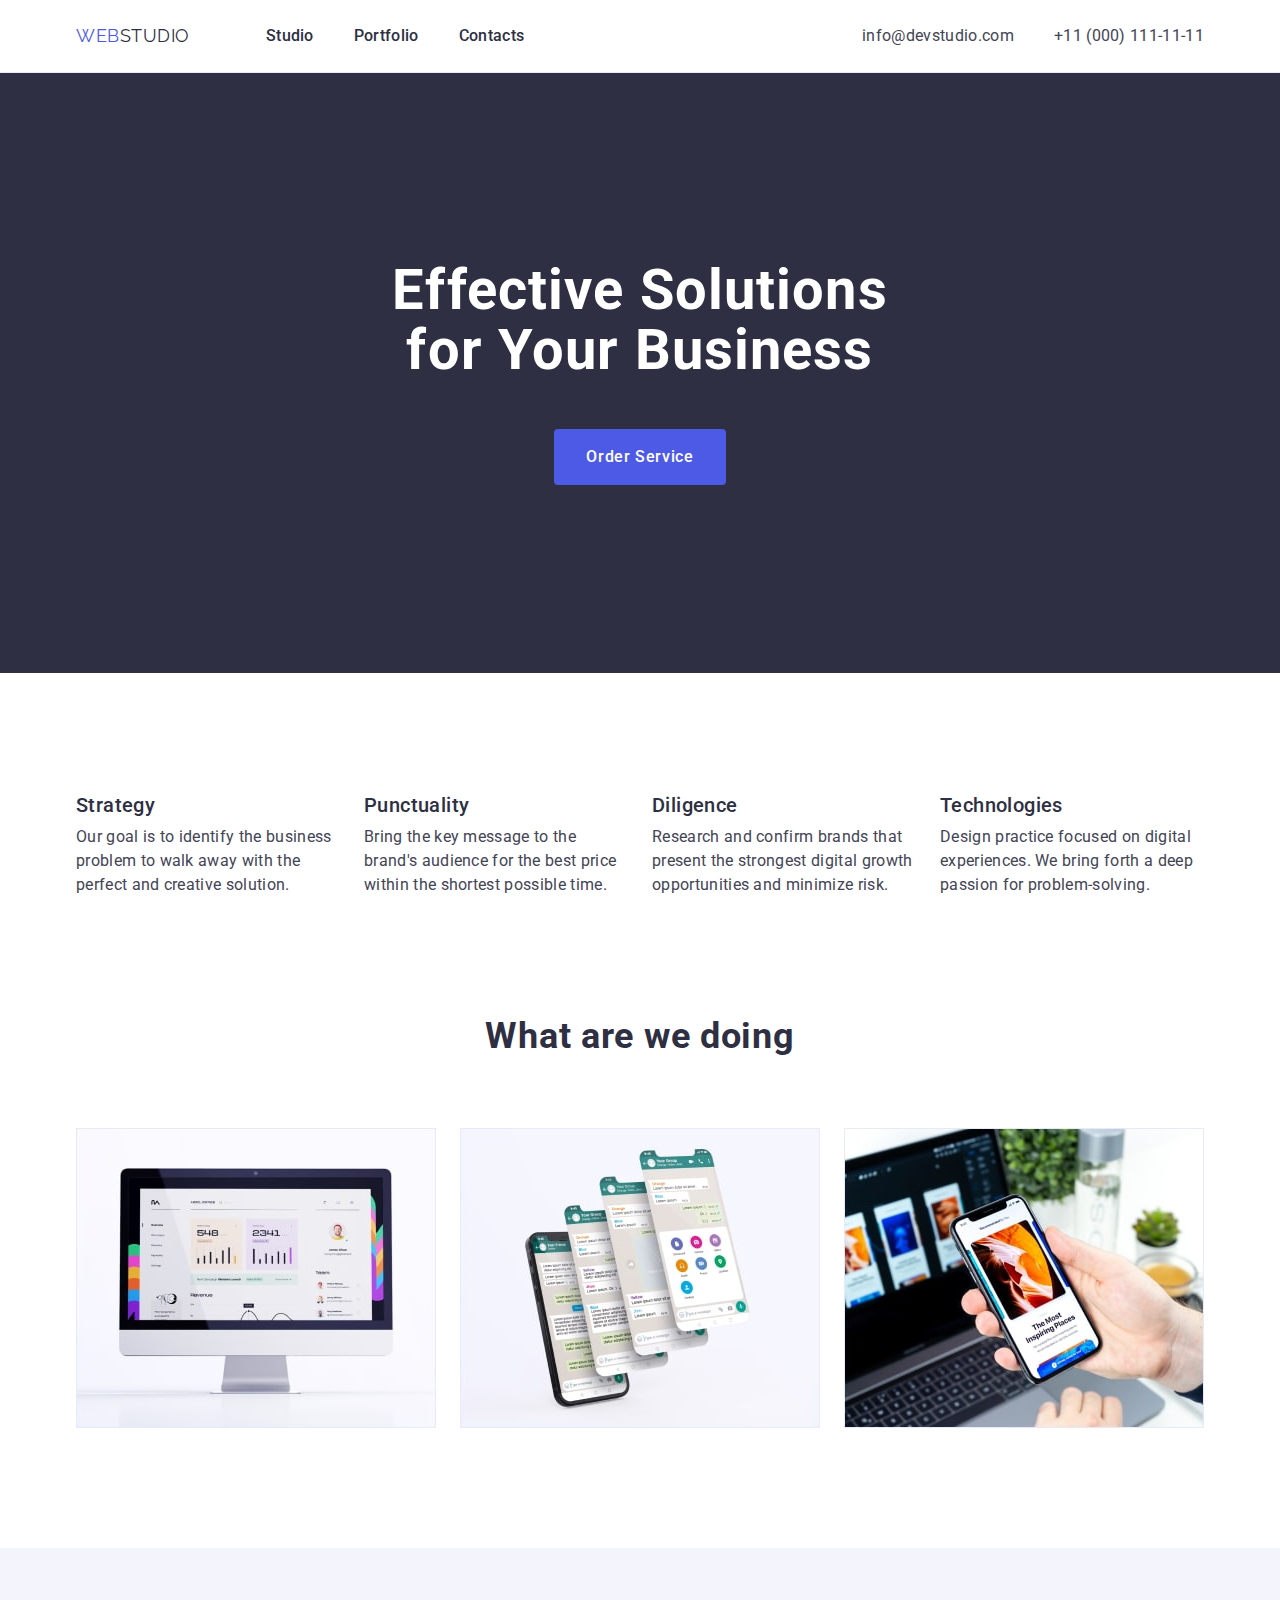
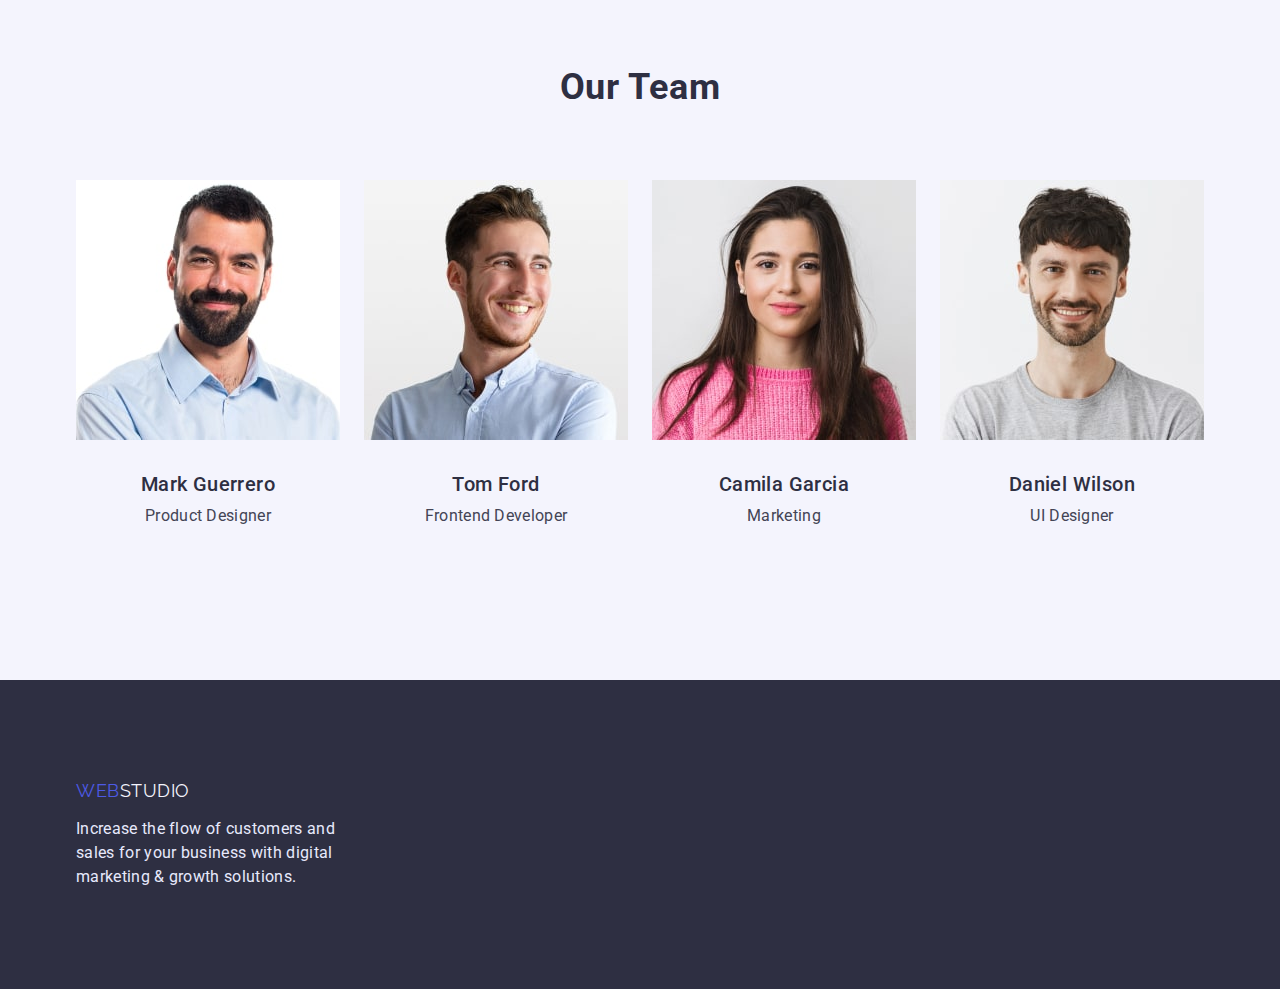
==== index.html @ ce527aa3 "hw-3-full" ====
<!DOCTYPE html>
<html lang="en">
  <head>
    <meta charset="UTF-8" />
    <meta http-equiv="X-UA-Compatible" content="IE=edge" />
    <meta name="viewport" content="width=device-width, initial-scale=1.0" />
    <title>WebStudio</title>
    <link rel="preconnect" href="https://fonts.googleapis.com" />
    <link rel="preconnect" href="https://fonts.gstatic.com" crossorigin />
    <link
      href="https://fonts.googleapis.com/css2?family=Raleway:wght@800&family=Roboto:wght@400;500;700;900&display=swap"
      rel="stylesheet"
    />
    <link
      rel="stylesheet"
      href="https://cdn.jsdelivr.net/npm/modern-normalize@1.1.0/modern-normalize.min.css"
    />
    <link rel="stylesheet" href="./css/styles.css"/>
  </head>
  <!-- =========header========= -->
  <body>
    <header class="header">
      <div class="conteiner page-header-conteiner">
        <nav class="header-navigation">
          <a class="logo" href="./index.html"
            ><span class="logo-web">Web</span>Studio</a>
          <ul class="header-list list">
            <li class="header-item"><a class="link-first" href="./index.html">Studio</a></li>
            <li class="header-item"><a class="link-first" href="./portfolio.html">Portfolio</a></li>
            <li class="header-item"><a class="link-first" href="#">Contacts</a></li>
          </ul>
        </nav>
        <address class="address">
          <ul class="address-list list">
            <li class="address-item">
              <a class="link link-address" href="mailto:info@devstudio.com"
                >info@devstudio.com</a
              >
            </li>
            <li class="address-item">
              <a class="link link-address" href="tel:+110001111111">+11 (000) 111-11-11</a>
            </li>
          </ul>
        </address>
      </div>
    </header>
    <main>
      <!-- =========hero========== -->
      <section class="hero">
        <div class="conteiner">
          <h1 class="hero-title">
            Effective Solutions 
            for Your Business
          </h1>
          <button class="btn-hero" type="button">Order Service</button>
        </div>
      </section>
      <!-- =========features========= -->
      <section class="features">
        <div class="conteiner">
          <h2 class="visually-hidden">features</h2>
          <ul class="features-list list">
            <li class="features-item">
              <h3 class="features-title">Strategy</h3>
              <p class="text-features">
                Our goal is to identify the business problem to walk away with the
                perfect and creative solution.
              </p>
            </li>
            <li class="features-item">
              <h3 class="features-title">Punctuality</h3>
              <p class="text-features">
                Bring the key message to the brand's audience for the best price
                within the shortest possible time.
              </p>
            </li>
            <li class="features-item">
              <h3 class="features-title">Diligence</h3>
              <p class="text-features">
                Research and confirm brands that present the strongest digital
                growth opportunities and minimize risk.
              </p>
            </li>
            <li class="features-item">
              <h3 class="features-title">Technologies</h3>
              <p class="text-features">
                Design practice focused on digital experiences. We bring forth a
                deep passion for problem-solving.
              </p>
            </li>
          </ul>
        </div>
      </section>
      <!-- =========what-are========= -->
      <section class="what-are">
        <div class="conteiner">
          <h2 class="text-what-are">What are we doing</h2>
          <ul class="what-are-list list">
            <li class="what-are-item">
              <img
                src="./images/pic1.jpg"
                alt="desktop_software"
                width="360"
                height="300"
              />
            </li>
            <li class="what-are-item">
              <img
                src="./images/pic2.jpg"
                alt="smartphone software"
                width="360"
                height="300"
              />
            </li>
            <li class="what-are-item">
              <img
                src="./images/pic3.jpg"
                alt="smartphone in hand"
                width="360"
                height="300"
              />
            </li>
          </ul>
        </div>
      </section>
      <!-- ==========team========== -->
      <section class="section-our-team">
        <div class="conteiner">
          <h2 class="title-our-team">Our Team</h2>
          <ul class="our-team-list list">
            <li class="our-team-item">
              <img
                src="./images/photo1.jpg"
                alt="Mark Guerrero"
                width="264"
                height="260"
              />
              <h3 class="name-our-team">Mark Guerrero</h3>
              <p class="text-our-team">Product Designer</p>
            </li>
            <li class="our-team-item">
              <img
                src="./images/photo2.jpg"
                alt="Frontend Developer"
                width="264"
                height="260"
              />
              <h3 class="name-our-team">Tom Ford</h3>
              <p class="text-our-team">Frontend Developer</p>
            </li>
            <li class="our-team-item">
              <img
                src="./images/photo3.jpg"
                alt="Camila Garcia"
                width="264"
                height="260"
              />
              <h3 class="name-our-team">Camila Garcia</h3>
              <p class="text-our-team">Marketing</p>
            </li>
            <li class="our-team-item">
              <img
                src="./images/photo4.jpg"
                alt="Daniel Wilson"
                width="264"
                height="260"
              />
              <h3 class="name-our-team">Daniel Wilson</h3>
              <p class="text-our-team">UI Designer</p>
            </li>
          </ul>
        </div>
      </section>
    </main>
    <!-- =========footer========= -->
    <footer class="footer">
      <div class="conteiner">
        <a class="logo-footer" href="./index.html"
          ><span class="logo-web">Web</span
          ><span class="logo-footer-studio">Studio</span>
        </a>
        <p class="footer-text">
          Increase the flow of customers and sales for your business with digital
          marketing & growth solutions.
        </p>
      </div>
    </footer>
  </body>
</html>
---- css/styles.css ----
:root {
  --color-primary: #2e2f42;
  --link-secondary: #434455;
  --link-hover: #404bbf;
  --link-hover-address: #4d5ae5;
  --background-color-hero: #2e2f42;
  --color-text-hero: #ffffff;
  --color-text-footer: #e7e9fc;
  --background-color-btn-hero: #4d5ae5;
  --color-text-features: #434455;
  --background-color-primary: #ffffff;
  --background-color-our-team: #f4f4fd;
}

body {
  color: var(--color-primary);
  background-color: var(--background-color-primary);
  font-family: "Roboto", sans-serif;
  font-size: 16px;
}
.visually-hidden {
  clip: rect(0 0 0 0);
  clip-path: inset(50%);
  height: 1px;
  overflow: hidden;
  position: absolute;
  white-space: nowrap;
  width: 1px;
}
h1,
h2,
h3,
h4,
p {
  margin-top: 0;
  margin-bottom: 0;
}
ul,
ol {
  margin-top: 0;
  margin-bottom: 0;
  padding-left: 0;
}
img {
  display: block;
}
.conteiner {
  width: 1158px;
  margin-left: auto;
  margin-right: auto;
  padding-left: 15px;
  padding-right: 15px;
}

.list {
  list-style-type: none;
}
.link {
  text-decoration: none;
}
/* =========header========= */
.header {
  border-color: var(--color-text-footer);
  border-style: solid;
  border-width: 0 0 1px 0;
}
.page-header-conteiner {
  display: flex;
  align-items: center;
  padding-top: 24px;
  padding-bottom: 24px;
}
.logo {
  text-decoration: none;
  font-family: "Raleway", sans-serif;
  font-size: 18px;
  line-height: 1.3;
  letter-spacing: 0.03em;
  color: var(--background-color-hero);
  text-transform: uppercase;
  margin-right: 76px;
  margin-left: 0px;
}
.logo-web {
  color: var(--background-color-btn-hero);
}
.header-navigation {
  display: flex;
  align-items: center;
}
.header-list {
  display: flex;
  align-items: center;
  gap: 40px;
}
/* .header-item:not(:last-child) {
  margin-right: 40px;
} */
.address {
  font-style: normal;
  margin-left: auto;
}
.address-list {
  display: flex;
  align-items: center;
  gap: 40px;
}
/* .address-item:not(:last-child) {
  margin-right: 40px;
} */
.link-first {
  text-decoration: none;
  color: var(--color-primary);
  font-weight: 500;
  line-height: 1.5;
  letter-spacing: 0.02em;
}
.link-first:hover,
.link-first:focus,
.link-address:hover,
.link-address:focus {
  color: var(--link-hover);
}
.link-address {
  font-style: normal;
  line-height: 1.5;
  letter-spacing: 0.02em;
  color: var(--link-secondary);
}
/* =====main===== */
.hero {
  background-color: 
  var(--background-color-hero);
  padding-top: 188px;
  padding-bottom: 188px;
  text-align: center;
}
.hero-title {
  font-size: 56px;
  line-height: 1.07;
  text-align: center;
  letter-spacing: 0.02em;
  color: var(--color-text-hero);
  padding-bottom: 48px;
  max-width: 496px;
  margin: 0 auto;
}
.btn-hero {
  background-color: var(--background-color-btn-hero);
  color: var(--color-text-hero);
  font-family: "Roboto", sans-serif;
  font-weight: 500;
  font-size: 16px;
  line-height: 1.5;
  letter-spacing: 0.04em;
  border-radius: 4px;
  border: none;
  cursor: pointer;
  min-width: 169px;
  min-height: 56px;
  padding: 16px 32px;
}
.btn-hero:hover,
.btn-hero:focus {
  background-color: var(--link-hover);
}
/* =======features======= */
.features {
  padding-top: 120px;
  padding-bottom: 120px;
}
.features-title {
  color: var(--color-primary);
}
.features-list {
  display: flex;
  flex-wrap: wrap;
  gap: 24px;
}
.features-item {
  width: calc((100% - 72px) / 4);
}
.text-what-are,
.title-our-team {
  font-size: 36px;
  line-height: 1.1;
  letter-spacing: 0.02em;
  text-align: center;
  margin-bottom: 72px;
}
.features-title {
  font-weight: 500;
  font-size: 20px;
  line-height: 1.2;
  letter-spacing: 0.02em;
  margin-bottom: 8px;
}
.text-features {
  font-size: 16px;
  line-height: 1.5;
  letter-spacing: 0.02em;
  color: var(--color-text-features);
}

/* =======what-are======= */
.what-are {
  padding-bottom: 120px;
}
.what-are-list {
  display: flex;
  flex-wrap: wrap;
  gap: 24px;
}
.what-are-item {
  width: calc((100% - 48px) / 3);
}

/* =======our-team======= */
.name-our-team {
  font-weight: 500;
  font-size: 20px;
  line-height: 1.2;
  letter-spacing: 0.02em;
  text-align: center;
  padding-top: 32px;
}
.our-team-list {
  display: flex;
  flex-wrap: wrap;
  gap: 24px;
}
.our-team-item {
  width: calc((100% - 72px) / 4);
}
.text-our-team {
  font-size: 16px;
  line-height: 1.5;
  letter-spacing: 0.02em;
  color: var(--color-text-features);
  text-align: center;
  margin-top: 8px;
  padding-bottom: 32px;
}
.section-our-team {
  background-color: 
  var(--background-color-our-team);
  padding-top: 120px;
  padding-bottom: 120px;
}
/* =====footer===== */
.footer {
  background-color: 
  var(--background-color-hero);
  padding-top: 100px;
  padding-bottom: 100px;
}
.logo-footer {
  text-decoration: none;
  font-family: "Raleway", sans-serif;
  font-size: 18px;
  line-height: 1.17;
  letter-spacing: 0.03em;
  text-transform: uppercase;
}
.logo-footer-studio {
  color: var(--background-color-our-team);
}
.footer-text {
  color: var(--color-text-footer);
  line-height: 1.5;
  letter-spacing: 0.02em;
  margin-top: 16px;
  width: 264px;
}
/* =====portfolio===== */
.portfolio {
  padding-top: 96px;
  padding-bottom: 120px;
}
.filter-btn {
  background-color: var(--background-color-our-team);
  color: var(--background-color-btn-hero);
  font-family: "Roboto", sans-serif;
  font-weight: 500;
  font-size: 16px;
  line-height: 1.5;
  letter-spacing: 0.04em;
  border-color: var(--color-text-footer);
  border-style: solid;
  border-width: 1px;
  border-radius: 4px;
  cursor: pointer;
  padding: 12px 24px;
}
.filter-btn:hover,
.filter-btn:focus {
  background-color: var(--link-hover);
  color: var(--color-text-hero);
  border-color: var(--link-hover);
  box-shadow: 0px 2px 2px 0px rgba(0, 0, 0, 0.5);
}
.button-portfolio-list {
  display: flex;
  align-items: center;
  justify-content: center;
}
.button-portfolio-item:not(:last-child) {
  margin-right: 24px;
}
.flex-conteiner {
  display: flex;
  flex-wrap: wrap;
  row-gap: 48px;
  column-gap: 24px;
  margin-top: 72px;
}
.flex-element {
  width: calc((100% - 48px) / 3);
}
.flex-element-text {
  border-color: 
  var(--color-text-footer);
  border-style: solid;
  border-width: 1px;
  border-top-width: 0;
  padding-bottom: 32px;
  padding-left: 16px;
  padding-top: 32px;
}
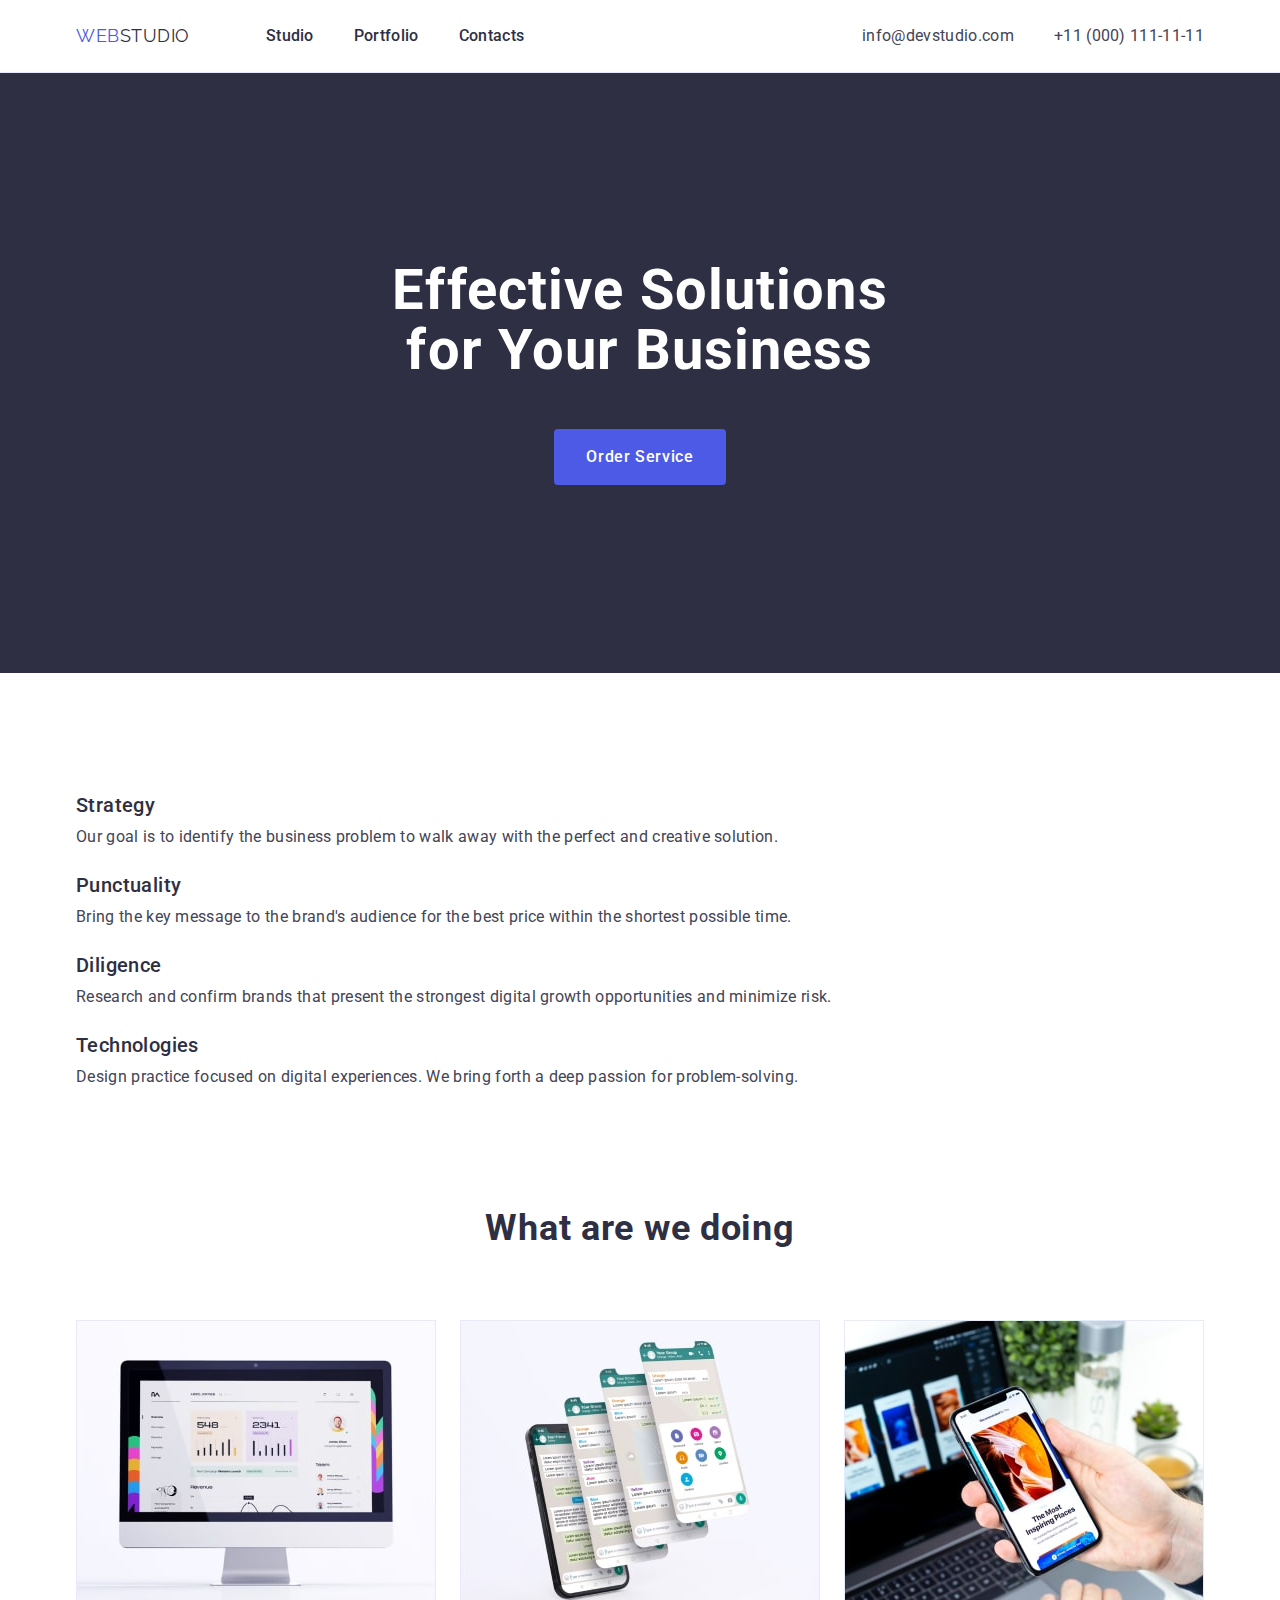
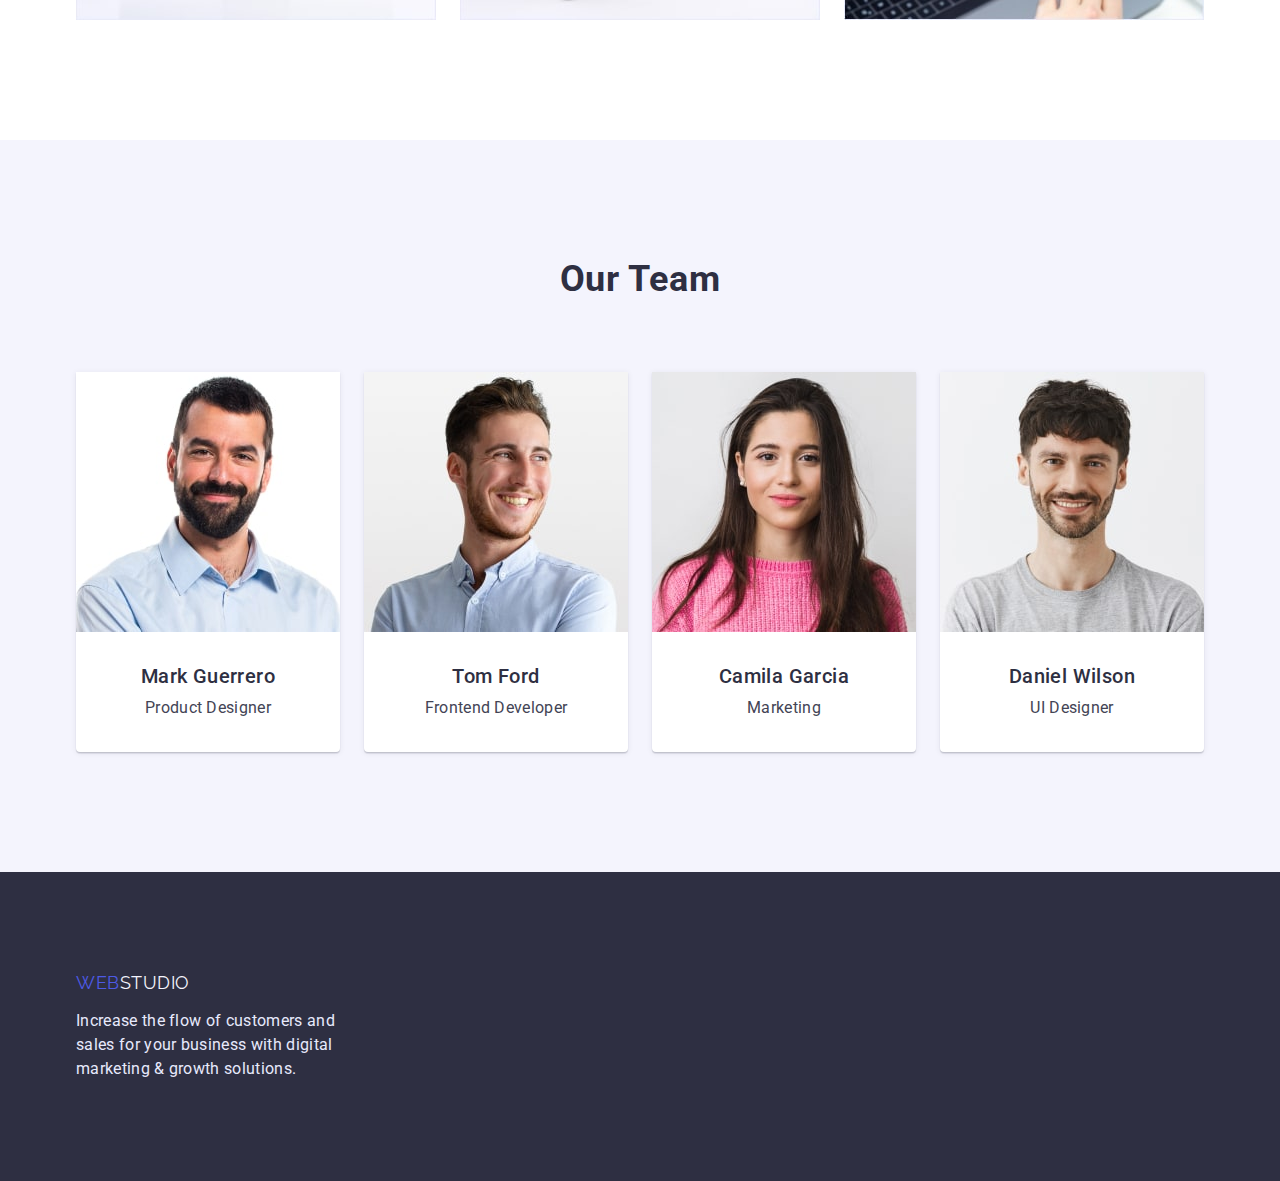
==== commit 0ac0799e: "hw-3-rec" ====
--- a/index.html
+++ b/index.html
@@ -135,8 +135,10 @@
                 width="264"
                 height="260"
               />
-              <h3 class="name-our-team">Mark Guerrero</h3>
-              <p class="text-our-team">Product Designer</p>
+              <div class="our-team-text">
+                <h3 class="name-our-team">Mark Guerrero</h3>
+                <p class="text-our-team">Product Designer</p>
+              </div>
             </li>
             <li class="our-team-item">
               <img
@@ -145,8 +147,10 @@
                 width="264"
                 height="260"
               />
-              <h3 class="name-our-team">Tom Ford</h3>
-              <p class="text-our-team">Frontend Developer</p>
+              <div class="our-team-text">
+                <h3 class="name-our-team">Tom Ford</h3>
+                <p class="text-our-team">Frontend Developer</p>
+              </div>
             </li>
             <li class="our-team-item">
               <img
@@ -155,8 +159,10 @@
                 width="264"
                 height="260"
               />
-              <h3 class="name-our-team">Camila Garcia</h3>
-              <p class="text-our-team">Marketing</p>
+              <div class="our-team-text">
+                <h3 class="name-our-team">Camila Garcia</h3>
+                <p class="text-our-team">Marketing</p>
+              </div>
             </li>
             <li class="our-team-item">
               <img
@@ -165,8 +171,10 @@
                 width="264"
                 height="260"
               />
-              <h3 class="name-our-team">Daniel Wilson</h3>
-              <p class="text-our-team">UI Designer</p>
+              <div class="our-team-text">
+                <h3 class="name-our-team">Daniel Wilson</h3>
+                <p class="text-our-team">UI Designer</p>
+              </div>
             </li>
           </ul>
         </div>
--- a/css/styles.css
+++ b/css/styles.css
@@ -141,7 +141,6 @@
   text-align: center;
   letter-spacing: 0.02em;
   color: var(--color-text-hero);
-  padding-bottom: 48px;
   max-width: 496px;
   margin: 0 auto;
 }
@@ -159,6 +158,7 @@
   min-width: 169px;
   min-height: 56px;
   padding: 16px 32px;
+  margin-top: 48px;
 }
 .btn-hero:hover,
 .btn-hero:focus {
@@ -178,7 +178,7 @@
   gap: 24px;
 }
 .features-item {
-  width: calc((100% - 72px) / 4);
+  flex-basis: ((100% - 72px) / 4);
 }
 .text-what-are,
 .title-our-team {
@@ -212,7 +212,7 @@
   gap: 24px;
 }
 .what-are-item {
-  width: calc((100% - 48px) / 3);
+  flex-basis: ((100% - 48px) / 3);
 }
 
 /* =======our-team======= */
@@ -230,22 +230,30 @@
   gap: 24px;
 }
 .our-team-item {
-  width: calc((100% - 72px) / 4);
+  background: var(--background-color-primary);
+  box-shadow: 0px 1px 6px rgba(46, 47, 66, 0.08), 
+  0px 1px 1px rgba(46, 47, 66, 0.16), 
+  0px 2px 1px rgba(46, 47, 66, 0.08);
+  border-radius: 0px 0px 4px 4px;
+  flex-basis: ((100% - 72px) / 4);
 }
 .text-our-team {
   font-size: 16px;
   line-height: 1.5;
   letter-spacing: 0.02em;
   color: var(--color-text-features);
-  text-align: center;
   margin-top: 8px;
-  padding-bottom: 32px;
 }
 .section-our-team {
   background-color: 
   var(--background-color-our-team);
   padding-top: 120px;
   padding-bottom: 120px;
+}
+.our-team-text {
+  text-align: center;
+  padding-top: 32;
+  padding-bottom: 32px;
 }
 /* =====footer===== */
 .footer {
@@ -315,7 +323,7 @@
   margin-top: 72px;
 }
 .flex-element {
-  width: calc((100% - 48px) / 3);
+  flex-basis: ((100% - 48px) / 3);
 }
 .flex-element-text {
   border-color: 
